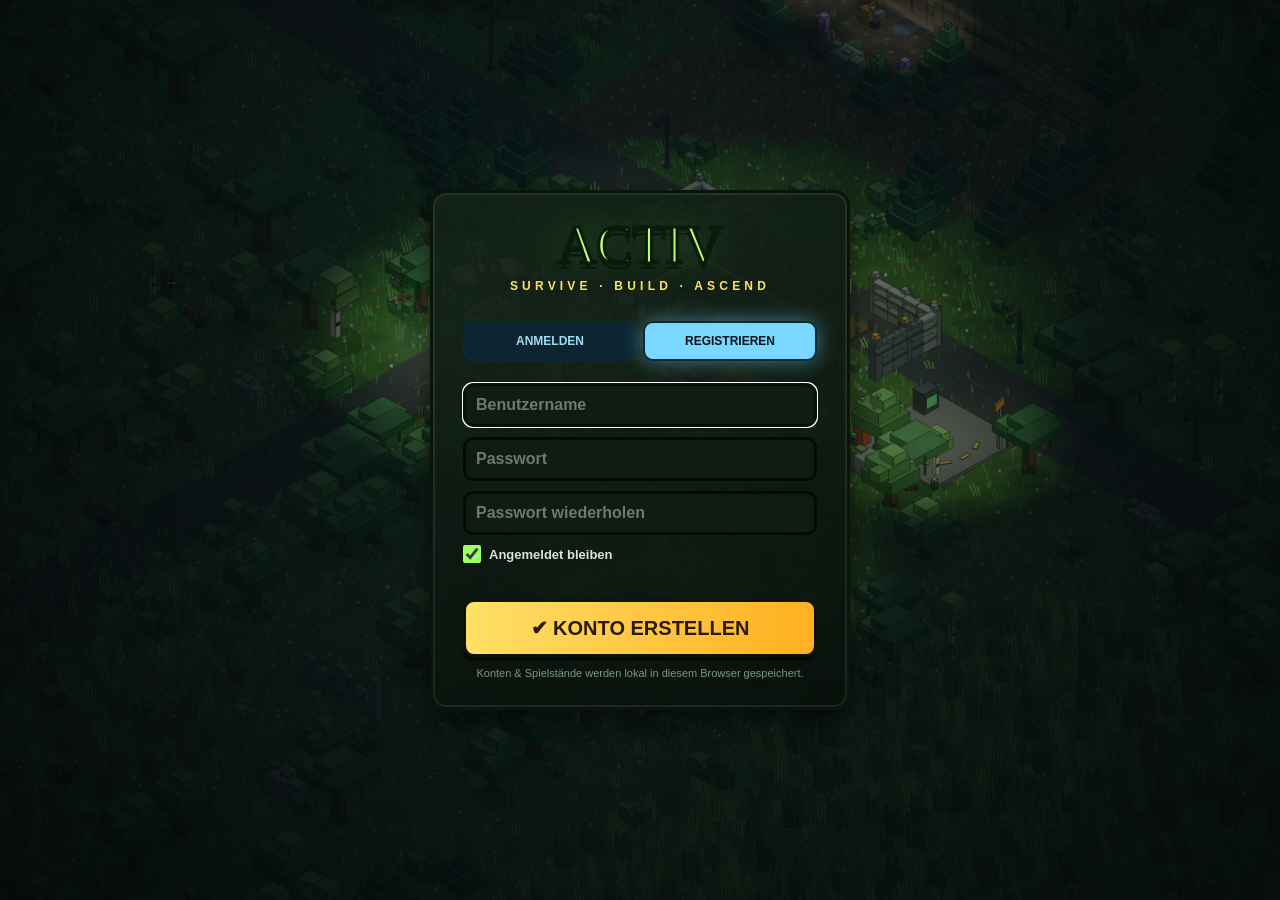
==== index.html @ 562dc281 "Add files via upload" ====
<!doctype html>
<html lang="de">
<head>
<meta charset="utf-8"><meta name="viewport" content="width=device-width,initial-scale=1">
<title>ACTIV</title>
<link rel="stylesheet" href="css/style.css">
</head>
<body>
<canvas id="game"></canvas>
<div id="hud" class="hidden">
  <div id="tl" class="panel">
    <div class="lbl"><span>❤ LEBEN</span><span id="hpTxt">100</span></div><div class="bar"><div id="hpBar" style="background:linear-gradient(90deg,#c0392b,#ff6b6b);width:100%"></div></div>
    <div class="lbl"><span>🍖 HUNGER</span><span id="huTxt">100</span></div><div class="bar" style="height:9px"><div id="huBar" style="background:linear-gradient(90deg,#d35400,#ffb020);width:100%"></div></div>
    <div class="lbl"><span>⚡ AUSDAUER</span></div><div class="bar" style="height:7px"><div id="stBar" style="background:#7ad7ff;width:100%"></div></div>
    <div id="lvl"><div id="lvlBadge">1</div><div style="flex:1"><div class="lbl"><span>ERFAHRUNG</span><span id="xpTxt">0/100</span></div><div class="bar" style="height:9px;margin:2px 0"><div id="xpBar" style="background:linear-gradient(90deg,#b05cff,#e0a0ff);width:0%"></div></div></div></div>
    <div id="wallet"><span class="money" id="moneyTxt">0 ₵</span><small id="rankTxt">Fremder</small></div>
    <div id="res"></div><div id="buffs"></div>
  </div>
  <div id="mission" class="panel hidden"></div>
  <div id="tr"><canvas id="mini" width="170" height="170"></canvas><div id="clock" class="panel"><div class="big" id="clkT">TAG 1</div><div class="sm" id="clkW"></div><div class="sm" id="clkS"></div><div class="sm" id="clkP"></div></div></div>
  <div id="shipbar" class="panel hidden"><div class="lbl"><span>🚀 RUMPF</span></div><div class="bar"><div id="shHp" style="background:linear-gradient(90deg,#3a8ad8,#7ff4ff)"></div></div><div class="lbl"><span>◎ SCHILD</span></div><div class="bar" style="height:8px"><div id="shSh" style="background:#a58cff"></div></div><div id="shTxt"></div><div class="altm"><div id="shAlt"></div></div></div>
  <div id="killfeed"></div>
  <div id="announce"><div class="t"></div><div class="s"></div></div>
  <div id="combo"></div><div id="toast" class="panel"></div><div id="prompt" class="panel hidden"></div>
  <div id="buildinfo" class="panel hidden"></div><div id="buildbar" class="panel hidden"></div>
  <div id="hotbar" class="panel"></div><div id="mode" class="panel"></div><div id="streak" class="panel hidden"></div><div id="fps" class="hidden"></div>
</div>
<div id="report" class="panel hidden"><h2></h2><div class="rb"></div></div>
<div id="introHint" class="panel hidden pulse"><div class="t">LEERTASTE · ABSPRINGEN</div><div class="s"></div></div>
<div id="auth" class="screen hidden"><div class="auth-box panel" id="authBox">
  <div class="auth-logo">ACTIV</div><div class="auth-sub">SURVIVE · BUILD · ASCEND</div>
  <div class="tabs"><button class="tab act" data-at="login">ANMELDEN</button><button class="tab" data-at="register">REGISTRIEREN</button></div>
  <input type="text" id="aUser" placeholder="Benutzername" maxlength="16" autocomplete="username">
  <input type="password" id="aPass" placeholder="Passwort" autocomplete="current-password">
  <input type="password" id="aPass2" class="hidden" placeholder="Passwort wiederholen" autocomplete="new-password">
  <label class="chk"><input type="checkbox" id="aRemember" checked> Angemeldet bleiben</label>
  <div id="aErr"></div>
  <button class="btn gold big" id="aGo" style="width:100%">▶ ANMELDEN</button>
  <small class="auth-note">Konten &amp; Spielstände werden lokal in diesem Browser gespeichert.</small>
</div></div>
<div id="menu" class="screen lobby hidden">
  <div class="lb-top">
    <div class="lb-logo">ACT<span>IV</span></div>
    <div class="lb-nav"><button data-lt="play" class="act">SPIELEN</button><button data-lt="locker">SPIND</button><button data-lt="career">KARRIERE</button><button data-lt="settings">EINSTELLUNGEN</button><button data-lt="help">HILFE</button></div>
    <div class="lb-user"><div class="lb-lvl" id="lbLvl">1</div><div class="lb-uinfo"><b id="lbName">-</b><small id="lbSub"></small><div class="bar lb-xp"><div id="lbXp"></div></div></div><button class="btn sm red" id="lbLogout">ABMELDEN</button></div>
  </div>
  <div class="lb-left panel" id="lbNews"></div>
  <div class="lb-center"><canvas id="lobbyCv" width="520" height="620"></canvas><div class="lb-name" id="lbChar">SURVIVOR</div><div class="lb-hint">ziehen = drehen</div></div>
  <div class="lb-right panel hidden" id="lbRight"></div>
  <div class="lb-play" id="lbPlayBox"><div class="lb-mode" id="lbMode"></div><button class="lb-btn" id="lbPlay">▶ SPIELEN</button></div>
  <div class="tips panel lb-tip"><b>TIPP:</b> <span id="tipTxt"></span></div>
  <div class="ver">Activ · läuft komplett offline im Browser · Autosave aktiv</div>
</div>
<div id="editor" class="screen dim hidden"><div class="box panel"><div><h1 id="edTitle">CHARAKTER</h1><div class="opt"><div class="lbl">NAME</div><input type="text" id="cName" maxlength="16"></div><div id="cOpts"></div><div class="row" style="margin-top:14px"><button class="btn" id="cRand">🎲 Zufall</button><button class="btn gold" id="cSave">✔ SPEICHERN</button><button class="btn" id="cBack">Zurück</button></div></div><div><canvas id="prevCv" width="360" height="420"></canvas></div></div></div>
<div id="pause" class="screen dim hidden"><div class="box panel" style="width:420px"><h1>PAUSE</h1><button class="mbtn" id="pResume">▶ FORTSETZEN</button><button class="mbtn" id="pSave">💾 SPIEL SPEICHERN</button><button class="mbtn" id="pHelp">? HILFE & STEUERUNG</button><button class="mbtn" id="pSet">⚙ EINSTELLUNGEN</button><button class="mbtn" id="pMenu">⌂ HAUPTMENÜ</button><button class="mbtn" id="pQuit">✖ SPIEL SCHLIESSEN</button></div></div>
<div id="settings" class="screen dim hidden"><div class="box panel" style="width:520px"><h1>EINSTELLUNGEN</h1><div class="opt"><div class="lbl"><span>LAUTSTÄRKE</span><span id="sVolT"></span></div><input type="range" id="sVol" min="0" max="1" step="0.05"></div><div class="opt"><div class="lbl">BILDSCHIRMWACKELN</div><div class="sw" id="sShake"></div></div><div class="opt"><div class="lbl">COMIC-UMRISSE</div><div class="sw" id="sOut"></div></div><div class="opt"><div class="lbl">PARTIKEL</div><div class="sw" id="sPart"></div></div><div class="opt"><div class="lbl">FPS ANZEIGEN</div><div class="sw" id="sFps"></div></div><div class="row" style="margin-top:16px"><button class="btn gold" id="sBack">✔ FERTIG</button></div></div></div>
<div id="help" class="screen dim hidden"><div class="box panel" style="width:900px"><h1>STEUERUNG & SPIELPRINZIP</h1>
  <div class="row" style="gap:30px;align-items:flex-start;flex-wrap:nowrap"><div class="keys">
  <kbd>W A S D</kbd><span>Bewegen / Fahren / Fliegen</span><kbd>MAUS</kbd><span>Zielen · Klick = Aktion</span><kbd>MAUSRAD</kbd><span>Zoom (Shift+Rad: Slot)</span><kbd>F</kbd><span>Inventar</span><kbd>G</kbd><span>Essen</span><kbd>Q</kbd><span>Skillbaum</span>
  <kbd>1 – 7</kbd><span>Hotbar</span><kbd>R</kbd><span>Nachladen / Drehen (auch Tore)</span><kbd>E</kbd><span>Interagieren</span><kbd>B</kbd><span>Baumodus · TAB Kategorie · U Upgrade · X Abbauen · H Reparieren</span>
  <kbd>LEERTASTE / C</kbd><span>Schiff: steigen / sinken</span><kbd>SHIFT</kbd><span>Sprint / Boost</span><kbd>ESC</kbd><span>Fenster schließen</span></div>
  <div style="flex:1;font-size:13px;line-height:1.55;color:#d6e6da"><b style="color:#ffe066">Du startest nur mit der Axt.</b> Waffen baust du in der <b>Werkstatt</b> (ab Stufe 2) – oder findest sie ganz selten in Kisten.<br><b style="color:#ffe066">Werkstatt:</b> Repariert Fahrzeuge. Auf Stufe 5 baust du dein eigenes <b>Raumschiff</b>.<br><b style="color:#ffe066">Crew:</b> Überlebende finden (Notsignal) und auf <b>Wachtürme</b> setzen.<br><b style="color:#ffe066">Bauen:</b> Alles verbindet sich. Maus auf ein Gebäude: X abbauen, H reparieren.<br><b style="color:#ffe066">Licht ist Leben.</b> Nachts spawnen Monster nur im Dunkeln.<br><b style="color:#ffe066">Speichern:</b> automatisch alle 5 Sekunden. Hauptmenü über das Inventar (F).</div></div>
  <div class="row" style="margin-top:16px"><button class="btn gold" id="hBack">✔ VERSTANDEN</button></div></div></div>
<div id="terminal" class="screen dim hidden"><div class="box panel"><div class="row" style="justify-content:space-between;align-items:center"><h1>&gt; KOMMANDO-PC_</h1><button class="btn red" id="tClose">✖ SCHLIESSEN</button></div>
  <div class="tabs"><button class="tab act" data-t="arsenal">ARSENAL</button><button class="tab" data-t="camo">TARNUNG</button><button class="tab" data-t="cars">AUTO & HELI</button><button class="tab" data-t="ship">🚀 RAUMSCHIFF</button><button class="tab" data-t="exp">🚁 EXPEDITIONEN</button><button class="tab" data-t="missions">MISSIONEN</button><button class="tab" data-t="stats">STATISTIK</button></div><div id="tBody"></div></div></div>
<div id="citymenu" class="screen dim hidden"><div id="cityBox" class="box panel"><div id="cityBody"></div></div></div>
<div id="holo" class="screen dim hidden"><div class="holobox"><div class="row" style="justify-content:space-between;align-items:center"><h1 class="holo-h">◈ KONTROLLZENTRUM</h1><button class="btn red" onclick="UI.closeAll()">✖ SCHLIESSEN</button></div><div class="holo-grid"><canvas id="holoCv" width="820" height="520"></canvas><div id="holoPanel"></div></div></div></div>
<div id="shipui" class="screen dim hidden"><div class="box panel shipbox"><div class="row" style="justify-content:space-between;align-items:center"><h1 class="holo-h">🚀 HANGAR</h1><button class="btn red" onclick="UI.closeAll()">✖ SCHLIESSEN</button></div>
  <div class="tabs"><button class="tab act" data-t="up" onclick="ShipUI.tab='up';ShipUI.sel=null;ShipUI.render()">UPGRADES</button><button class="tab" data-t="paint" onclick="ShipUI.tab='paint';ShipUI.sel=null;ShipUI.render()">LACKIERUNG & WARTUNG</button></div>
  <div class="tgrid"><div><canvas id="shipCv" width="600" height="380"></canvas><div class="row" style="justify-content:center;margin-top:6px"><button class="btn sm" onclick="ShipUI.rot-=0.6">◀ DREHEN</button><button class="btn sm" onclick="ShipUI.rot+=0.6">DREHEN ▶</button></div><div id="shipStats" style="font-size:12px;margin-top:8px;color:#9fdcf0"></div></div><div><div class="alist" id="shipList"></div><div id="shipConfirm" style="margin-top:12px;display:flex;gap:10px;align-items:center"></div></div></div></div></div>
<div id="warp" class="hidden"><canvas id="warpCv"></canvas><div id="warpTxt"></div></div>
<div id="perks" class="screen dim hidden"><div style="text-align:center"><h1>LEVEL UP!</h1><div style="font-weight:900;color:#e8e0c0">Wähle eine Fähigkeit</div><div class="cards" id="pCards"></div></div></div>
<div id="death" class="screen dim hidden"><div class="box panel" style="width:560px;text-align:center"><h1>GEFALLEN</h1><div id="dStats" style="margin:10px 0 20px;font-weight:900;color:#d6e6da;line-height:1.7"></div><div class="row" style="justify-content:center"><button class="btn gold" id="dRespawn">↻ WIEDERBELEBEN</button><button class="btn" id="dMenu">⌂ HAUPTMENÜ</button></div></div></div>
<div id="trans" class="hidden"><div class="t"></div><div class="s"></div><div class="bar2"><div></div></div></div>
<div id="loading" class="hidden"><div class="spin"></div><div id="loadTxt">WILDNIS WIRD GENERIERT …</div></div>
<div id="err" class="hidden"></div>
<script src="js/core.js"></script><script src="js/data.js"></script><script src="js/data2.js"></script><script src="js/models.js"></script><script src="js/models2.js"></script><script src="js/models3.js"></script><script src="js/world.js"></script><script src="js/world2.js"></script><script src="js/factory.js"></script><script src="js/game.js"></script><script src="js/update.js"></script><script src="js/ship.js"></script><script src="js/render.js"></script><script src="js/fp.js"></script><script src="js/ui.js"></script><script src="js/city.js"></script><script src="js/casino.js"></script><script src="js/expedition.js"></script><script src="js/auth.js"></script><script src="js/main.js"></script><script src="js/v11.js"></script><script src="js/v12.js"></script><script src="js/v12b.js"></script><script src="js/v13.js"></script><script src="js/v14.js"></script>

</body>
</html>
---- css/style.css ----
*{box-sizing:border-box;margin:0;padding:0}
html,body{width:100%;height:100%;overflow:hidden;background:#0b160f;color:#fff;font-family:"Trebuchet MS","Segoe UI",Arial,sans-serif;user-select:none}
canvas#game{position:fixed;inset:0;width:100vw;height:100vh;display:block;cursor:none}
.hidden{display:none!important}
.panel{background:linear-gradient(160deg,rgba(18,34,24,.92),rgba(8,16,11,.92));border:3px solid #0a140d;box-shadow:0 0 0 2px rgba(255,255,255,.08) inset,0 8px 24px rgba(0,0,0,.55);border-radius:16px}
button{font-family:inherit;cursor:pointer} hr{border:0;border-top:1px solid rgba(255,255,255,.15);margin:6px 0}
.money{color:#ffd84a;font-weight:900;font-size:18px;text-shadow:0 0 12px rgba(255,216,74,.4)}
#hud{position:fixed;inset:0;pointer-events:none;z-index:5}
#tl{position:absolute;left:14px;top:14px;width:300px;padding:12px 14px}
.bar{height:14px;background:rgba(0,0,0,.55);border:2px solid #050a06;border-radius:8px;overflow:hidden;margin:3px 0 6px;position:relative}
.bar>div{height:100%;transition:width .15s}.bar span{position:absolute;inset:0;font-size:10px;font-weight:900;line-height:18px;text-align:center}
.lbl{font-size:10px;font-weight:900;letter-spacing:.15em;color:#a8c4ad;display:flex;justify-content:space-between}
#lvl{display:flex;align-items:center;gap:8px;margin-top:4px}
#lvlBadge{width:38px;height:38px;border-radius:10px;background:linear-gradient(145deg,#ffe066,#e09a12);color:#3a2400;display:flex;align-items:center;justify-content:center;font-weight:900;font-size:18px;border:3px solid #2a1a00}
#wallet{display:flex;justify-content:space-between;align-items:center;margin-top:7px;padding:5px 8px;background:rgba(0,0,0,.35);border-radius:8px}#wallet small{font-size:10px;font-weight:900;color:#7ad7ff}
#res{display:grid;grid-template-columns:repeat(4,1fr);gap:5px;margin-top:7px}
.rs{background:rgba(0,0,0,.4);border-radius:8px;padding:4px 5px;font-size:12px;font-weight:900;text-align:center;border:1px solid rgba(255,255,255,.07)}.rs.rare{border-color:rgba(255,216,74,.35)}.rs small{display:block;font-size:8px;letter-spacing:.1em;color:#9fb6a4}
#buffs{font-size:11px;font-weight:900;color:#ff9a3c;margin-top:4px}
#mission{position:absolute;left:14px;top:360px;width:300px;padding:10px 14px;font-size:12px}#mission b{color:#7ad7ff}
#tr{position:absolute;right:14px;top:14px;display:flex;flex-direction:column;align-items:flex-end;gap:8px}
#mini{width:170px;height:170px;border-radius:50%;box-shadow:0 8px 24px rgba(0,0,0,.6);background:#122416}
#clock{padding:8px 14px;text-align:right;min-width:200px}#clock .big{font-size:20px;font-weight:900}#clock .sm{font-size:11px;color:#a8c4ad;font-weight:700}#clkW{color:#ffd84a!important;font-weight:900!important}
#shipbar{position:absolute;right:14px;top:330px;width:200px;padding:10px 12px;border-color:#1c3a5a;background:linear-gradient(160deg,rgba(10,22,38,.92),rgba(4,8,16,.92))}
#shipbar .lbl{color:#7ad7ff}#shTxt{font-size:12px;font-weight:900;color:#bff4ff;margin-top:4px}
.altm{position:absolute;right:-18px;top:8px;width:10px;height:120px;background:rgba(0,0,0,.6);border:2px solid #1c3a5a;border-radius:5px;display:flex;align-items:flex-end;overflow:hidden}.altm div{width:100%;background:linear-gradient(0deg,#3a8ad8,#7ff4ff)}
#hotbar{position:absolute;left:50%;bottom:14px;transform:translateX(-50%);display:flex;gap:7px;padding:8px;align-items:flex-end}
.slot{width:70px;height:70px;border-radius:12px;background:rgba(0,0,0,.45);border:3px solid #050a06;position:relative;display:flex;flex-direction:column;align-items:center;justify-content:center;transition:transform .12s}
.slot .ic{font-size:26px;line-height:28px}.slot .nm{font-size:8px;font-weight:900;color:#cfe0d3;text-align:center}.slot .k{position:absolute;left:5px;top:2px;font-size:10px;font-weight:900;color:#ffe066}.slot .am{position:absolute;right:5px;bottom:2px;font-size:10px;font-weight:900;color:#ffe066}
.slot.act{border-color:#ffe066;transform:translateY(-8px) scale(1.08);box-shadow:0 0 18px rgba(255,224,102,.55);background:rgba(70,60,20,.6)}
.slot.fixed::after{content:"FEST";position:absolute;right:4px;top:3px;font-size:7px;font-weight:900;color:#ffb020}
#buildbar{position:absolute;left:50%;bottom:104px;transform:translateX(-50%);display:flex;gap:4px;padding:7px;pointer-events:auto}
.bslot{width:68px;padding:5px 2px;border-radius:10px;background:rgba(0,0,0,.45);border:2px solid #050a06;text-align:center;color:#fff;cursor:pointer}
.bslot .ic{font-size:18px}.bslot .nm{font-size:9px;font-weight:900}.bslot .c{font-size:7px;color:#a8c4ad;line-height:9px;min-height:18px}.bslot .k{font-size:9px;color:#ffe066;font-weight:900}
.bslot.act{border-color:#9cff66;background:rgba(80,140,40,.55);transform:translateY(-6px)}.bslot.poor{opacity:.55}
#buildinfo{position:absolute;left:50%;bottom:192px;transform:translateX(-50%);padding:8px 16px;font-size:12px;text-align:center;white-space:nowrap}#buildinfo b{color:#9cff66}
#mode{position:absolute;right:14px;bottom:14px;padding:9px 14px;font-size:12px;font-weight:900;letter-spacing:.06em}
#prompt{position:absolute;left:50%;bottom:122px;transform:translateX(-50%);padding:9px 18px;font-weight:900;font-size:14px;color:#ffe066;border-color:#ffe066;white-space:nowrap}
#announce{position:absolute;left:50%;top:22%;transform:translateX(-50%);text-align:center;pointer-events:none;width:90vw}
#announce .t{font-family:"Arial Black",Arial;font-size:46px;font-weight:900;-webkit-text-stroke:3px #000;text-shadow:0 6px 0 rgba(0,0,0,.5),0 0 40px currentColor}
#announce .s{font-size:16px;font-weight:900;margin-top:6px;text-shadow:0 2px 4px #000}
#announce.go{animation:ann 2.8s cubic-bezier(.2,1.4,.3,1) forwards}#announce:not(.go){opacity:0}
@keyframes ann{0%{opacity:0;transform:translateX(-50%) scale(2.4)}12%{opacity:1;transform:translateX(-50%) scale(1)}80%{opacity:1}100%{opacity:0;transform:translateX(-50%) scale(.9) translateY(-20px)}}
#combo{position:absolute;left:50%;top:38%;transform:translateX(-50%);font-family:"Arial Black";font-size:30px;color:#ff5e3a;-webkit-text-stroke:2px #000;opacity:0}#combo.go{animation:combo 1.2s ease-out forwards}
@keyframes combo{0%{opacity:0;transform:translateX(-50%) scale(2.6)}15%{opacity:1;transform:translateX(-50%) scale(1)}75%{opacity:1}100%{opacity:0;transform:translateX(-50%) translateY(-40px)}}
#killfeed{position:absolute;right:230px;top:16px;display:flex;flex-direction:column;gap:4px;align-items:flex-end}
.kf{background:rgba(0,0,0,.55);padding:4px 10px;border-radius:6px;font-size:12px;font-weight:900;animation:kf 3.5s forwards;border-left:3px solid #ff5e3a}@keyframes kf{0%{transform:translateX(40px);opacity:0}8%{transform:none;opacity:1}85%{opacity:1}100%{opacity:0}}
#streak{position:absolute;left:14px;bottom:14px;padding:8px 14px;font-weight:900;font-size:13px}#streak .n{font-size:26px;color:#ff5e3a}
#toast{position:absolute;left:50%;top:84px;transform:translateX(-50%);padding:9px 20px;font-weight:900;font-size:14px;opacity:0;transition:opacity .3s;max-width:80vw;text-align:center}#toast.show{opacity:1}
#fps{position:absolute;left:50%;top:4px;font-size:11px;color:#9f9}
#report{position:fixed;right:14px;top:300px;width:360px;padding:14px 16px;z-index:7;pointer-events:none}#report h2{font-family:"Arial Black";font-size:16px;margin-bottom:8px}#report.go{animation:rep .6s cubic-bezier(.2,1.5,.3,1)}@keyframes rep{0%{transform:translateX(420px)}100%{transform:none}}
.rl{display:flex;justify-content:space-between;gap:10px;font-size:12px;padding:3px 0;border-bottom:1px solid rgba(255,255,255,.07)}
#introHint{position:fixed;left:50%;bottom:16%;transform:translateX(-50%);z-index:6;padding:16px 30px;text-align:center;border-color:#ffe066}#introHint .t{font-size:28px;font-weight:900;color:#ffe066;font-family:"Arial Black"}#introHint .s{font-size:14px;color:#d6e6da;margin-top:4px}
.pulse{animation:pulse 1s infinite}@keyframes pulse{50%{transform:translateX(-50%) scale(1.05)}}
#trans{position:fixed;inset:0;z-index:60;background:#050a07;display:flex;align-items:center;justify-content:center;flex-direction:column;opacity:0;pointer-events:none}#trans.in{animation:tin .45s forwards}#trans.out{animation:tout .6s forwards}
@keyframes tin{to{opacity:1}}@keyframes tout{from{opacity:1}to{opacity:0}}
#trans .t{font-family:"Arial Black";font-size:52px;color:#b8ff6a;-webkit-text-stroke:2px #000}#trans .s{font-size:18px;font-weight:900;color:#d6e6da;margin-top:8px}#trans .bar2{width:300px;height:6px;background:#1d3a24;border-radius:4px;margin-top:20px;overflow:hidden}#trans .bar2 div{height:100%;background:#9cff66;animation:load 1.2s linear infinite}@keyframes load{0%{width:0}100%{width:100%}}
#warp{position:fixed;inset:0;z-index:70;background:#02030c}#warp canvas{width:100%;height:100%}#warpTxt{position:absolute;left:50%;top:44%;transform:translateX(-50%);font-family:"Arial Black";font-size:44px;color:#bff4ff;text-shadow:0 0 30px #5fd4ff;letter-spacing:.1em}
.screen{position:fixed;inset:0;z-index:20;display:flex;align-items:center;justify-content:center}.dim{background:radial-gradient(circle at 50% 45%,rgba(10,25,15,.55),rgba(3,8,5,.9))}
#menu{justify-content:flex-start;padding-left:7vw}
#menu .logo{font-family:"Arial Black";font-size:84px;line-height:.9;color:#b8ff6a;-webkit-text-stroke:4px #0a1a0c;text-shadow:0 8px 0 #0a1a0c,0 0 60px rgba(150,255,90,.45);transform:rotate(-3deg);animation:logo 3s ease-in-out infinite}@keyframes logo{50%{transform:rotate(-2deg) scale(1.03)}}
#menu .sub{font-weight:900;letter-spacing:.35em;color:#ffe066;margin:10px 0 30px}
.mbtn{display:block;width:330px;margin:10px 0;padding:15px 22px;text-align:left;font-size:20px;font-weight:900;color:#fff;background:linear-gradient(90deg,rgba(30,60,36,.95),rgba(20,36,24,.75));border:3px solid #0a140d;border-radius:14px;box-shadow:0 5px 0 #050a06;transition:all .12s}
.mbtn:hover{transform:translateX(12px) scale(1.03);background:linear-gradient(90deg,#9cff66,#5fd13a);color:#10200e}.mbtn:disabled{opacity:.4;pointer-events:none}.mbtn small{display:block;font-size:11px;opacity:.75}
#menu .ver{position:fixed;right:16px;bottom:12px;font-size:12px;color:#7a9a80}#menu .tips{position:fixed;right:5vw;bottom:9vh;width:340px;padding:16px;font-size:13px;line-height:1.5}#menu .tips b{color:#ffe066}
.box{width:min(920px,94vw);max-height:92vh;overflow:auto;padding:24px 28px}.box h1{font-family:"Arial Black";font-size:32px;color:#b8ff6a;-webkit-text-stroke:2px #0a1a0c;margin-bottom:8px}
.csub{font-size:12px;color:#a8c4ad;font-weight:700}.row{display:flex;gap:10px;flex-wrap:wrap}
.btn{padding:11px 18px;border-radius:11px;border:3px solid #0a140d;background:#2a4a32;color:#fff;font-weight:900;font-size:14px;box-shadow:0 4px 0 #050a06;transition:all .1s}.btn:hover{background:#9cff66;color:#10200e;transform:translateY(-2px)}
.btn.gold{background:linear-gradient(90deg,#ffe066,#ffb020);color:#2a1a00}.btn.red{background:#8a2e2e}.btn.sm{padding:5px 10px;font-size:12px;box-shadow:0 2px 0 #050a06}.btn.big{font-size:20px;padding:14px 34px}.btn:disabled{filter:grayscale(1);opacity:.45;pointer-events:none}
#editor .box{display:grid;grid-template-columns:1fr 360px;gap:20px}.opt{margin:8px 0}.sw{display:flex;gap:6px;flex-wrap:wrap}.sw .c{width:30px;height:30px;border-radius:8px;border:3px solid #050a06;cursor:pointer}.sw .c.sel{outline:3px solid #ffe066}.sw .t{padding:6px 10px;border-radius:8px;border:2px solid #050a06;background:#22382a;font-size:12px;font-weight:900;cursor:pointer}.sw .t.sel{background:#ffe066;color:#2a1a00}
#prevCv{width:360px;height:420px;border-radius:18px;background:radial-gradient(circle at 50% 60%,#2d5a36,#0e1c12 70%)}
input[type=text]{width:100%;padding:10px;border-radius:10px;border:3px solid #050a06;background:#0e1c12;color:#fff;font-weight:900;font-size:16px}input[type=range]{width:100%}
#terminal .box{width:min(1140px,96vw);min-height:640px;background:linear-gradient(160deg,rgba(8,22,30,.97),rgba(4,10,14,.97))}#terminal h1{color:#7ad7ff;font-family:"Courier New",monospace;-webkit-text-stroke:0}
.tabs{display:flex;gap:6px;margin:12px 0}.tab{flex:1;padding:11px;border-radius:10px;border:2px solid #0a2a35;background:#0d2530;color:#9fdcf0;font-weight:900;font-size:12px}.tab.act{background:#7ad7ff;color:#04141a;box-shadow:0 0 20px rgba(122,215,255,.5)}
.tgrid{display:grid;grid-template-columns:1.25fr 1fr;gap:16px}#armCv,#shipCv{width:100%;border-radius:16px;background:radial-gradient(ellipse at 50% 55%,#1c3a44,#061014 70%);border:2px solid #0a2a35}#armCv{height:330px}#shipCv{height:380px;cursor:grab}
.alist{display:grid;grid-template-columns:1fr 1fr;gap:8px;max-height:420px;overflow:auto}
.aitem{padding:10px;border-radius:10px;background:#0d2530;border:2px solid #12394a;cursor:pointer;font-size:12px;transition:all .1s}.aitem:hover{border-color:#7ad7ff;transform:translateY(-2px)}.aitem.sel{border-color:#ffe066;background:#2a2a10;box-shadow:0 0 18px rgba(255,224,102,.35)}.aitem.own{border-color:#4dff6a;background:#0d2a18}.aitem small{display:block;color:#9fc4d0;margin-top:3px}.aitem.lock{opacity:.45}
#confirmBar,#shipConfirm{margin-top:12px;display:flex;gap:10px;align-items:center}.info{flex:1;font-size:13px;font-weight:900}
.mcard{padding:14px;border-radius:14px;background:#0d2530;border:2px solid #12394a}.mcard b{color:#7ad7ff;font-size:15px}.mcard p{font-size:13px;margin:6px 0;color:#d6eef5}.mcard small{color:#9fc4d0}.mcard.act{border-color:#4dff6a}
.exp-military{background:linear-gradient(160deg,#1f2a17,#0d1408)}.exp-swamp{background:linear-gradient(160deg,#1f1430,#0a0d10)}.exp-desert{background:linear-gradient(160deg,#3a2c14,#140e06)}.exp-lab{background:linear-gradient(160deg,#1a2a36,#0a1218)}
.stats{display:grid;grid-template-columns:repeat(5,1fr);gap:10px}.stat{padding:14px;border-radius:12px;background:#0d2530;text-align:center}.stat b{display:block;font-size:22px;color:#ffe066}.stat small{color:#9fc4d0;font-weight:900;font-size:10px}
.flashfx{animation:flashfx .7s ease-out}@keyframes flashfx{0%{box-shadow:0 0 0 0 rgba(255,224,102,.9),0 0 120px rgba(255,224,102,.9)}100%{box-shadow:0 0 0 30px rgba(255,224,102,0)}}
#perks .cards{display:flex;gap:20px;margin-top:16px}.pcard{width:230px;padding:22px 16px;border-radius:18px;text-align:center;background:linear-gradient(170deg,#2a2a10,#141408);border:3px solid #ffe066;cursor:pointer;opacity:0;animation:cardIn .5s cubic-bezier(.2,1.5,.3,1) forwards}.pcard:nth-child(2){animation-delay:.12s}.pcard:nth-child(3){animation-delay:.24s}.pcard:hover{transform:translateY(-12px) scale(1.05)!important}
.pcard .ic{font-size:54px}.pcard b{display:block;font-size:19px;margin:10px 0 6px;color:#ffe066}.pcard p{font-size:13px;color:#e8e0c0}.pcard small{display:block;margin-top:8px;color:#b8a860;font-weight:900}
@keyframes cardIn{0%{opacity:0;transform:translateY(80px) rotate(8deg) scale(.6)}100%{opacity:1;transform:none}}#perks h1{text-align:center;font-size:52px;color:#ffe066;font-family:"Arial Black"}#death h1{font-size:64px;color:#ff4d4d;text-align:center}
#err{position:fixed;left:10px;bottom:10px;z-index:99;max-width:60vw;padding:12px;background:#3a0a0a;border:2px solid #ff4d4d;border-radius:10px;font-family:monospace;font-size:12px;white-space:pre-wrap}
#loading{position:fixed;inset:0;z-index:40;background:#0b160f;display:flex;align-items:center;justify-content:center;flex-direction:column;gap:14px;font-weight:900;font-size:22px;color:#b8ff6a}.spin{width:50px;height:50px;border:6px solid #1d3a24;border-top-color:#9cff66;border-radius:50%;animation:spin 1s linear infinite}@keyframes spin{to{transform:rotate(360deg)}}
.keys{display:grid;grid-template-columns:auto 1fr;gap:6px 18px;font-size:13px}.keys kbd{background:#2a4a32;border:2px solid #050a06;border-bottom-width:4px;border-radius:7px;padding:2px 8px;font-weight:900;font-family:inherit;color:#ffe066;white-space:nowrap}
#cityBox{width:min(1060px,96vw);min-height:520px;position:relative;overflow-x:hidden}
.city-default{background:linear-gradient(160deg,rgba(52,44,30,.97),rgba(24,20,14,.97))!important;border-color:#c9952a!important;box-shadow:0 0 0 2px rgba(201,149,42,.4) inset,0 0 80px rgba(255,220,140,.15)!important}
.city-default h1{color:#efe3c8!important;font-family:Georgia,serif!important;-webkit-text-stroke:0!important;letter-spacing:.08em}.city-default .mcard{background:#2e2618;border-color:#5a4a2a}.city-default .mcard b{color:#ffd84a}
.city-royal{background:radial-gradient(circle at 50% 0%,rgba(80,10,20,.98),rgba(20,4,8,.98))!important;border-color:#e8b923!important;box-shadow:0 0 0 3px #e8b923 inset,0 0 100px rgba(232,185,35,.35)!important}
.city-royal h1{color:#ffd84a!important;font-family:Georgia,serif!important;letter-spacing:.08em;-webkit-text-stroke:0!important}.city-royal .tab{background:#3a0a14;border-color:#e8b923;color:#ffd84a}.city-royal .tab.act{background:#e8b923;color:#3a0a14}
.city-neon{background:linear-gradient(160deg,rgba(14,26,20,.97),rgba(4,10,8,.98))!important;border-color:#5fff8a!important;box-shadow:0 0 0 2px #ff3fa4 inset,0 0 80px rgba(95,255,138,.25)!important}
.city-neon h1{color:#5fff8a!important;-webkit-text-stroke:0!important;text-shadow:0 0 8px #5fff8a,0 0 30px #5fff8a;animation:flick 3s infinite}@keyframes flick{0%,92%,96%,100%{opacity:1}94%{opacity:.4}98%{opacity:.6}}
.city-neon .tab{background:#0a1a12;border-color:#ff3fa4;color:#ff9ad0}.city-neon .tab.act{background:#ff3fa4;color:#1a0a14}.city-neon .mcard{background:#122018;border-color:#3a5a42}.city-neon .mcard b{color:#5fff8a}
.city-space{background:linear-gradient(160deg,rgba(10,22,40,.97),rgba(4,8,16,.98))!important;border-color:#5fd4ff!important;box-shadow:0 0 80px rgba(95,212,255,.25)!important}.city-space h1{color:#bff4ff!important;-webkit-text-stroke:0!important;text-shadow:0 0 20px #5fd4ff}
.city-radio{background:linear-gradient(160deg,rgba(40,26,14,.97),rgba(14,10,6,.98))!important;border-color:#ff9a3c!important}.city-radio h1{color:#ff9a3c!important;font-family:"Courier New"!important;-webkit-text-stroke:0!important}
#yardCv{width:100%;height:300px;border-radius:14px;background:radial-gradient(ellipse at 50% 60%,#1c3a54,#04070e 70%)}
.mgrid{display:grid;grid-template-columns:2fr 1fr 1.3fr 2fr;gap:6px 10px;align-items:center;margin-top:14px;font-size:13px}.mhead{font-size:10px;font-weight:900;letter-spacing:.15em;color:#a8c4ad}
.ranks{display:flex;gap:6px;margin-top:10px}.rank{flex:1;padding:10px 6px;border-radius:10px;background:#2a2720;border:2px solid #4a4434;text-align:center;font-size:11px}.rank b{display:block;font-size:13px;color:#cfc8b0}.rank small{color:#8a8470;font-size:9px}.rank.done{background:#3a3010;border-color:#e8b923}.rank.done b{color:#ffd84a}.rank.next{border-color:#7ad7ff}
.betrow{display:flex;gap:8px;align-items:center;justify-content:center;font-weight:900;font-size:12px}.betrow .money{min-width:110px;text-align:center}.gmsg{text-align:center;margin-top:10px;font-weight:900;min-height:24px}
.slotm{display:flex;justify-content:center;align-items:center;gap:16px;margin:16px 0}.reels{display:flex;gap:10px;padding:16px;border-radius:18px;background:linear-gradient(#111,#333,#111);border:4px solid #ffd84a}.city-neon .reels{border-color:#5fff8a}
.reel{width:110px;height:120px;border-radius:12px;background:linear-gradient(#ddd,#fff 30%,#fff 70%,#ccc);display:flex;align-items:center;justify-content:center;font-size:64px}.reel.spin{filter:blur(2px);animation:rs .08s infinite}@keyframes rs{50%{transform:translateY(6px)}}.reel.stop{animation:rstop .3s}@keyframes rstop{0%{transform:translateY(-14px)}60%{transform:translateY(6px)}100%{transform:none}}.reel.win{animation:rwin .5s 4;box-shadow:0 0 30px #ffd84a}@keyframes rwin{50%{transform:scale(1.12)}}
.lever{width:16px;height:110px;background:linear-gradient(90deg,#666,#ccc,#666);border-radius:8px;position:relative;transform-origin:bottom}.lever::before{content:"";position:absolute;top:-22px;left:-10px;width:36px;height:36px;border-radius:50%;background:radial-gradient(circle at 35% 35%,#ff8a8a,#c0392b)}.lever.pull{animation:pull .5s}@keyframes pull{40%{transform:scaleY(-.6)}100%{transform:none}}
.paytab{display:flex;flex-wrap:wrap;gap:8px 14px;justify-content:center;font-size:13px;margin-top:8px}.coin{position:absolute;top:-30px;color:#ffd84a;font-weight:900;animation:coinf 1.8s ease-in forwards;pointer-events:none}@keyframes coinf{0%{transform:translateY(0)}100%{transform:translateY(560px) rotate(720deg);opacity:.2}}
#gameArea{position:relative;min-height:300px}.felt{background:radial-gradient(ellipse at center,#1d6b3a,#0d3a1d);border:6px solid #5a3b20;border-radius:120px/60px;padding:20px 40px;margin:10px auto;max-width:640px;text-align:center}.city-royal .felt{border-color:#e8b923;background:radial-gradient(ellipse at center,#7a1020,#3a0810)}
.hand{display:flex;gap:8px;justify-content:center;min-height:96px;margin-top:6px}.card{width:64px;height:92px;border-radius:8px;background:#fff;color:#111;font-weight:900;font-size:22px;display:flex;align-items:center;justify-content:center;text-align:center;line-height:1.1;animation:deal .35s backwards}.card.red{color:#c0392b}.card.back{background:repeating-linear-gradient(45deg,#8a1c1c,#8a1c1c 6px,#5a1010 6px,#5a1010 12px);border:3px solid #fff}@keyframes deal{0%{transform:translateY(-120px) rotate(-30deg);opacity:0}100%{transform:none;opacity:1}}
.rlbets{display:grid;grid-template-columns:1fr 1fr;gap:6px;width:280px}#rlCv{border-radius:50%}
.shiftbar{position:relative;height:40px;background:#111;border:3px solid #ffd84a;border-radius:20px;margin:30px 40px;overflow:hidden}.shiftbar .zone{position:absolute;top:0;bottom:0;background:#7dff5a}.shiftbar .needle{position:absolute;top:-4px;bottom:-4px;width:6px;background:#fff;transform:translateX(-3px)}
.holobox{width:min(1260px,97vw);padding:20px;border-radius:20px;background:linear-gradient(160deg,rgba(4,16,28,.98),rgba(2,6,12,.98));border:2px solid #5fd4ff;box-shadow:0 0 0 1px rgba(95,212,255,.3) inset,0 0 120px rgba(95,212,255,.25)}
.holo-h{font-family:"Courier New",monospace!important;color:#5fd4ff!important;-webkit-text-stroke:0!important;text-shadow:0 0 18px #5fd4ff;letter-spacing:.15em}
.holo-grid{display:grid;grid-template-columns:820px 1fr;gap:16px;margin-top:10px}#holoCv{width:100%;border-radius:14px;border:1px solid rgba(95,212,255,.4);cursor:crosshair}
#holoPanel{font-family:"Courier New",monospace;color:#bff4ff;max-height:560px;overflow:auto}.hp-title{font-family:"Arial Black";font-size:30px;text-shadow:0 0 20px currentColor}.hp-sub{color:#7aaabb;margin-bottom:10px}
.hp-row{display:flex;justify-content:space-between;align-items:center;padding:4px 0;border-bottom:1px solid rgba(95,212,255,.15);font-size:13px}.hp-warn{color:#ff9a3c;font-size:12px;margin-top:6px}.hp-sec{margin-top:14px;font-weight:900;color:#5fd4ff;letter-spacing:.15em;font-size:12px}
.hp-up{padding:8px;margin-top:6px;border:1px solid rgba(95,212,255,.25);border-radius:8px;font-size:12px}.hp-up small{display:block;color:#7aaabb;margin:3px 0}.hp-up.own{border-color:#4dff6a}
.shipbox{width:min(1160px,96vw);background:linear-gradient(160deg,rgba(8,16,30,.97),rgba(3,6,12,.98))!important;border-color:#1c3a5a!important}
input[type=password]{width:100%;padding:10px;border-radius:10px;border:3px solid #050a06;background:#0e1c12;color:#fff;font-weight:900;font-size:16px}
#auth{background:radial-gradient(circle at 50% 40%,rgba(10,30,15,.35),rgba(3,8,5,.85))}
.auth-box{width:420px;padding:28px 30px;display:flex;flex-direction:column;gap:10px;animation:cardIn .6s cubic-bezier(.2,1.5,.3,1)}
.auth-box.shake{animation:shk .4s}@keyframes shk{20%,60%{transform:translateX(-10px)}40%,80%{transform:translateX(10px)}}
.auth-logo{font-family:"Arial Black";font-size:54px;line-height:.9;color:#b8ff6a;-webkit-text-stroke:3px #0a1a0c;text-shadow:0 6px 0 #0a1a0c,0 0 40px rgba(150,255,90,.4);text-align:center}
.auth-sub{text-align:center;font-weight:900;letter-spacing:.35em;color:#ffe066;font-size:12px;margin-bottom:6px}
.chk{display:flex;gap:8px;align-items:center;font-weight:900;font-size:13px;color:#d6e6da;cursor:pointer}.chk input{width:18px;height:18px;accent-color:#9cff66}
#aErr{color:#ff6b6b;font-weight:900;font-size:13px;min-height:16px}.auth-note{color:#7a9a80;text-align:center;font-size:11px}
.lobby{display:block!important;background:linear-gradient(90deg,rgba(3,8,5,.82),rgba(3,8,5,.15) 35%,rgba(3,8,5,.15) 65%,rgba(3,8,5,.8)),linear-gradient(0deg,rgba(3,8,5,.85),rgba(0,0,0,0) 35%)}
.lobby.hidden{display:none!important}
.lb-top{position:absolute;left:0;right:0;top:0;height:74px;display:flex;align-items:center;gap:24px;padding:0 24px;background:linear-gradient(180deg,rgba(0,0,0,.75),rgba(0,0,0,0))}
.lb-logo{font-family:"Arial Black";font-size:28px;color:#b8ff6a;-webkit-text-stroke:2px #0a1a0c;white-space:nowrap}.lb-logo span{color:#ffe066}
.lb-nav{display:flex;gap:4px;flex:1;justify-content:center}.lb-nav button{background:none;border:none;color:#cfe0d3;font-weight:900;font-size:17px;letter-spacing:.08em;padding:12px 18px;border-bottom:4px solid transparent;transition:all .12s}
.lb-nav button:hover{color:#fff;transform:translateY(-2px)}.lb-nav button.act{color:#ffe066;border-bottom-color:#ffe066;text-shadow:0 0 16px rgba(255,224,102,.6)}
.lb-user{display:flex;align-items:center;gap:10px;background:rgba(0,0,0,.5);padding:8px 12px;border-radius:14px;border:2px solid rgba(255,255,255,.1)}
.lb-lvl{width:42px;height:42px;border-radius:50%;background:radial-gradient(circle at 35% 35%,#ffe066,#e09a12);color:#3a2400;display:flex;align-items:center;justify-content:center;font-weight:900;font-size:18px;border:3px solid #2a1a00;box-shadow:0 0 18px rgba(255,200,60,.5)}
.lb-uinfo{min-width:150px}.lb-uinfo b{display:block;font-size:15px}.lb-uinfo small{font-size:11px;color:#9fc4a8;font-weight:900}.lb-xp{height:6px;margin:4px 0 0}.lb-xp div{background:linear-gradient(90deg,#b05cff,#e0a0ff)}
.lb-left{position:absolute;left:24px;top:100px;width:300px;padding:14px}.lb-h{font-weight:900;letter-spacing:.2em;color:#ffe066;font-size:12px;margin-bottom:8px}
.lb-card{padding:10px 12px;border-radius:10px;background:rgba(255,255,255,.05);border-left:4px solid #9cff66;margin-bottom:7px;animation:cardIn .5s backwards}.lb-card b{display:block;font-size:13px;color:#fff}.lb-card small{font-size:11px;color:#a8c4ad}
.lb-center{position:absolute;left:50%;top:70px;transform:translateX(-50%);text-align:center;pointer-events:auto}#lobbyCv{width:520px;height:620px;cursor:grab}
.lb-name{font-family:"Arial Black";font-size:34px;color:#fff;-webkit-text-stroke:2px #000;margin-top:-60px;text-shadow:0 0 24px rgba(184,255,106,.6)}.lb-hint{font-size:11px;color:#7a9a80;font-weight:900}
.lb-right{position:absolute;right:24px;top:100px;width:440px;padding:16px;max-height:70vh;overflow:auto}.lb-stats{grid-template-columns:repeat(3,1fr)}
.lb-ach{display:grid;grid-template-columns:repeat(3,1fr);gap:8px}.lb-ach div{padding:10px;border-radius:10px;background:rgba(255,255,255,.04);text-align:center;opacity:.35;filter:grayscale(1)}.lb-ach div.ok{opacity:1;filter:none;border:2px solid #ffd84a;box-shadow:0 0 14px rgba(255,216,74,.35)}.lb-ach span{font-size:26px;display:block}.lb-ach small{font-weight:900;font-size:11px}
.lb-play{position:absolute;right:32px;bottom:32px;width:360px;display:flex;flex-direction:column;gap:10px}
.lb-opt{padding:12px 14px;border-radius:12px;background:rgba(10,20,14,.85);border:3px solid rgba(255,255,255,.1);cursor:pointer;transition:all .12s;margin-bottom:6px}.lb-opt:hover{transform:translateX(-6px)}.lb-opt.act{border-color:#ffe066;box-shadow:0 0 20px rgba(255,224,102,.35)}.lb-opt b{display:block;font-size:16px}.lb-opt small{color:#a8c4ad;font-size:11px;font-weight:900}
.lb-btn{font-family:"Arial Black";font-size:34px;padding:18px;border-radius:16px;border:4px solid #2a1a00;background:linear-gradient(180deg,#ffe066,#ffb020);color:#2a1a00;box-shadow:0 8px 0 #7a4a00,0 0 40px rgba(255,200,60,.45);transition:all .1s;animation:lbp 2s ease-in-out infinite}
.lb-btn:hover{transform:translateY(-3px) scale(1.03);filter:brightness(1.1)}.lb-btn:active{transform:translateY(5px);box-shadow:0 3px 0 #7a4a00}@keyframes lbp{50%{box-shadow:0 8px 0 #7a4a00,0 0 70px rgba(255,200,60,.75)}}
.lb-tip{position:absolute;left:24px;bottom:32px;width:340px;padding:14px;font-size:13px;line-height:1.5}.lb-tip b{color:#ffe066}
.lobby .ver{position:absolute;right:16px;bottom:8px;font-size:11px;color:#7a9a80}
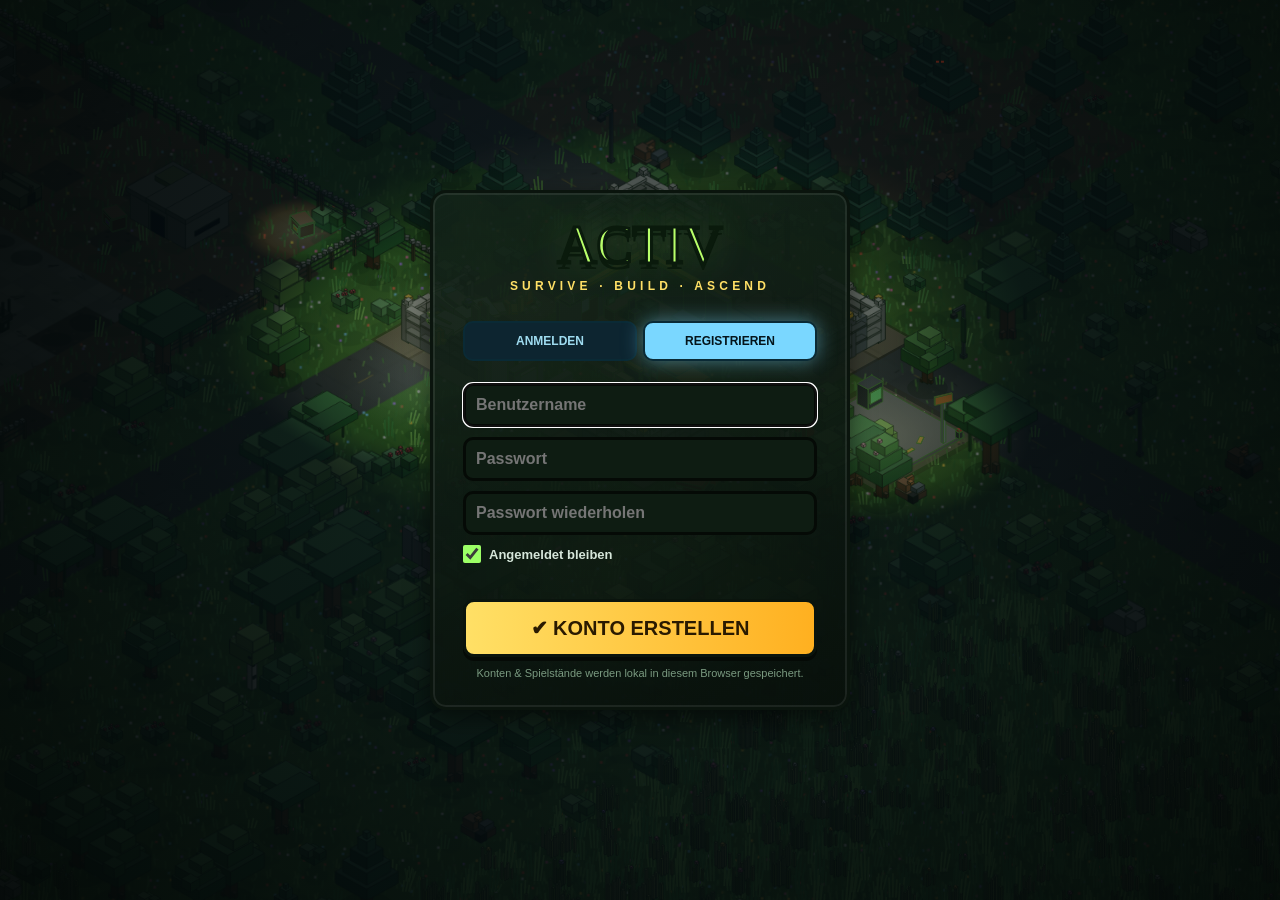
==== commit 539609b0: "Add files via upload" ====
--- a/index.html
+++ b/index.html
@@ -2,7 +2,7 @@
 <html lang="de">
 <head>
 <meta charset="utf-8"><meta name="viewport" content="width=device-width,initial-scale=1">
-<title>ACTIV</title>
+<title>ACTIV – Survival</title>
 <link rel="stylesheet" href="css/style.css">
 </head>
 <body>
@@ -56,10 +56,10 @@
 <div id="settings" class="screen dim hidden"><div class="box panel" style="width:520px"><h1>EINSTELLUNGEN</h1><div class="opt"><div class="lbl"><span>LAUTSTÄRKE</span><span id="sVolT"></span></div><input type="range" id="sVol" min="0" max="1" step="0.05"></div><div class="opt"><div class="lbl">BILDSCHIRMWACKELN</div><div class="sw" id="sShake"></div></div><div class="opt"><div class="lbl">COMIC-UMRISSE</div><div class="sw" id="sOut"></div></div><div class="opt"><div class="lbl">PARTIKEL</div><div class="sw" id="sPart"></div></div><div class="opt"><div class="lbl">FPS ANZEIGEN</div><div class="sw" id="sFps"></div></div><div class="row" style="margin-top:16px"><button class="btn gold" id="sBack">✔ FERTIG</button></div></div></div>
 <div id="help" class="screen dim hidden"><div class="box panel" style="width:900px"><h1>STEUERUNG & SPIELPRINZIP</h1>
   <div class="row" style="gap:30px;align-items:flex-start;flex-wrap:nowrap"><div class="keys">
-  <kbd>W A S D</kbd><span>Bewegen / Fahren / Fliegen</span><kbd>MAUS</kbd><span>Zielen · Klick = Aktion</span><kbd>MAUSRAD</kbd><span>Zoom (Shift+Rad: Slot)</span><kbd>F</kbd><span>Inventar</span><kbd>G</kbd><span>Essen</span><kbd>Q</kbd><span>Skillbaum</span>
-  <kbd>1 – 7</kbd><span>Hotbar</span><kbd>R</kbd><span>Nachladen / Drehen (auch Tore)</span><kbd>E</kbd><span>Interagieren</span><kbd>B</kbd><span>Baumodus · TAB Kategorie · U Upgrade · X Abbauen · H Reparieren</span>
+  <kbd>W A S D</kbd><span>Bewegen / Fahren / Fliegen</span><kbd>MAUS</kbd><span>Zielen · Klick = Aktion</span><kbd>MAUSRAD</kbd><span>Waffe wechseln · STRG + Rad = Zoom</span><kbd>F</kbd><span>Inventar</span><kbd>G</kbd><span>Essen</span><kbd>Q</kbd><span>Skillbaum</span><kbd>J</kbd><span>Drohnen-Hangar</span>
+  <kbd>1 – 7</kbd><span>Hotbar</span><kbd>R</kbd><span>Nachladen / Drehen (auch Tore)</span><kbd>E</kbd><span>Interagieren</span><kbd>B</kbd><span>Baumodus · TAB Kategorie · U Upgrade · X Abbauen · H Reparieren · N Anbauten</span>
   <kbd>LEERTASTE / C</kbd><span>Schiff: steigen / sinken</span><kbd>SHIFT</kbd><span>Sprint / Boost</span><kbd>ESC</kbd><span>Fenster schließen</span></div>
-  <div style="flex:1;font-size:13px;line-height:1.55;color:#d6e6da"><b style="color:#ffe066">Du startest nur mit der Axt.</b> Waffen baust du in der <b>Werkstatt</b> (ab Stufe 2) – oder findest sie ganz selten in Kisten.<br><b style="color:#ffe066">Werkstatt:</b> Repariert Fahrzeuge. Auf Stufe 5 baust du dein eigenes <b>Raumschiff</b>.<br><b style="color:#ffe066">Crew:</b> Überlebende finden (Notsignal) und auf <b>Wachtürme</b> setzen.<br><b style="color:#ffe066">Bauen:</b> Alles verbindet sich. Maus auf ein Gebäude: X abbauen, H reparieren.<br><b style="color:#ffe066">Licht ist Leben.</b> Nachts spawnen Monster nur im Dunkeln.<br><b style="color:#ffe066">Speichern:</b> automatisch alle 5 Sekunden. Hauptmenü über das Inventar (F).</div></div>
+  <div style="flex:1;font-size:13px;line-height:1.55;color:#d6e6da"><b style="color:#ffe066">Du startest nur mit der Axt.</b> Waffen baust du in der <b>Werkstatt</b> – sobald du ihren <b>Bauplan</b> in einer Kiste gefunden hast.<br><b style="color:#ffe066">Werkstatt:</b> Menü über den <b>Computer</b> an der Werkstatt-Ecke. Auf Stufe 5 baust du dein eigenes <b>Raumschiff</b> – E an der Werkstatt = einsteigen.<br><b style="color:#ffe066">Crew:</b> Überlebende finden (Notsignal) und auf <b>Wachtürme</b> setzen.<br><b style="color:#ffe066">Bauen:</b> Alles verschmilzt. Mauern: gedrückt halten & ziehen = ganze Wand. Umschließe dein HQ mit Mauern → gepflasterte, sichere Basis. Maus auf ein Gebäude: X abbauen, H reparieren, N Anbauten.<br><b style="color:#ffe066">Rosthafen:</b> Hochhäuser betreten, Etage für Etage plündern.<br><b style="color:#ffe066">Licht ist Leben.</b> Nachts spawnen Monster nur im Dunkeln.<br><b style="color:#ffe066">Speichern:</b> automatisch alle 5 Sekunden. Hauptmenü über das Inventar (F).</div></div>
   <div class="row" style="margin-top:16px"><button class="btn gold" id="hBack">✔ VERSTANDEN</button></div></div></div>
 <div id="terminal" class="screen dim hidden"><div class="box panel"><div class="row" style="justify-content:space-between;align-items:center"><h1>&gt; KOMMANDO-PC_</h1><button class="btn red" id="tClose">✖ SCHLIESSEN</button></div>
   <div class="tabs"><button class="tab act" data-t="arsenal">ARSENAL</button><button class="tab" data-t="camo">TARNUNG</button><button class="tab" data-t="cars">AUTO & HELI</button><button class="tab" data-t="ship">🚀 RAUMSCHIFF</button><button class="tab" data-t="exp">🚁 EXPEDITIONEN</button><button class="tab" data-t="missions">MISSIONEN</button><button class="tab" data-t="stats">STATISTIK</button></div><div id="tBody"></div></div></div>
@@ -74,7 +74,6 @@
 <div id="trans" class="hidden"><div class="t"></div><div class="s"></div><div class="bar2"><div></div></div></div>
 <div id="loading" class="hidden"><div class="spin"></div><div id="loadTxt">WILDNIS WIRD GENERIERT …</div></div>
 <div id="err" class="hidden"></div>
-<script src="js/core.js"></script><script src="js/data.js"></script><script src="js/data2.js"></script><script src="js/models.js"></script><script src="js/models2.js"></script><script src="js/models3.js"></script><script src="js/world.js"></script><script src="js/world2.js"></script><script src="js/factory.js"></script><script src="js/game.js"></script><script src="js/update.js"></script><script src="js/ship.js"></script><script src="js/render.js"></script><script src="js/fp.js"></script><script src="js/ui.js"></script><script src="js/city.js"></script><script src="js/casino.js"></script><script src="js/expedition.js"></script><script src="js/auth.js"></script><script src="js/main.js"></script><script src="js/v11.js"></script><script src="js/v12.js"></script><script src="js/v12b.js"></script><script src="js/v13.js"></script><script src="js/v14.js"></script>
-
+<script src="js/activ.js"></script>
 </body>
 </html>
